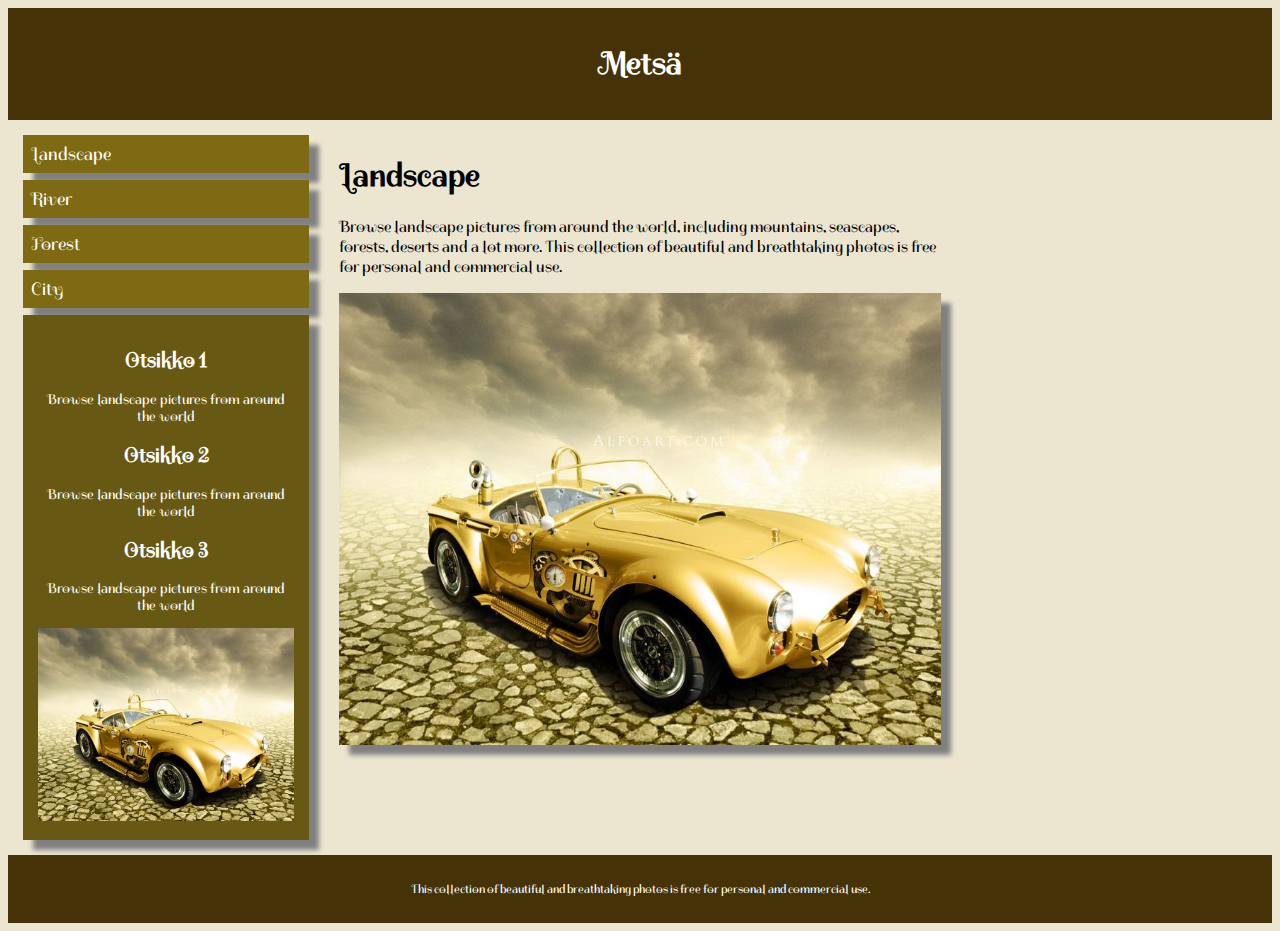
==== steampunk/sivu2.html @ e0e2e798 "commit" ====
<!DOCTYPE html>
<html lang="en">
<head>
    <meta charset="UTF-8">
   
    <meta name="viewport" content="width=device-width, initial-scale=1.0">
    <link href='https://fonts.googleapis.com/css?family=Spirax' rel='stylesheet'>
    <link rel="stylesheet" href="tyylit.css">
    <title>Steampunk www-harjoitus</title>
</head>
<body>
    <div class="header">
        <h1> Metsä </h1>
      </div>
   
      <div class="row">
   
       <div class="col-3 col-s-3 menu">
         <ul>
          <li><a href="index.html">Landscape</a></li>
          <li><a href="sivu1.html"> River</a></li>
          <li><a href="sivu2.html">Forest</a></li>
          <li><a href="sivu3.html">City</a></li>
         </ul>
         <div class="aside">
            <h2> Otsikko 1 </h2>
            <p> Browse landscape pictures from around the world </p>
            <h2> Otsikko 2 </h2>
            <p> Browse landscape pictures from around the world </p>
            <h2> Otsikko 3 </h2>
            <p> Browse landscape pictures from around the world </p>
            <img src="kuva1.jpg" width="460" height="345">
          </div>
       </div>
   
       <div class="col-6 col-s-9">
         <h1> Landscape </h1>
         <p> Browse landscape pictures from around the world, including mountains, 
             seascapes, forests, deserts and a lot more. This collection of beautiful 
             and breathtaking photos is free for personal and commercial use. </p>
         <img class="varjo" src="kuva1.jpg" alt="Senaantintori yöllä" width="460" height="345">
       </div>
   
       <!-- <div class="col-3 col-s-12">
        <div class="aside">
          <h2> Otsikko 1 </h2>
          <p> Browse landscape pictures from around the world </p>
          <h2> Otsikko 2 </h2>
          <p> Browse landscape pictures from around the world </p>
          <h2> Otsikko 3 </h2>
          <p> Browse landscape pictures from around the world </p>
        </div>
       </div> -->
   
      </div>
   
      <div class="footer">
        <p>This collection of beautiful and breathtaking photos is free for personal and commercial use.</p>
      </div>
   
</body>
</html>
---- steampunk/tyylit.css ----
* {
    box-sizing: border-box;
  }
  body {
    background-color: #ece6d1;
    
  }
  img {
    width: 100%;
    height: auto;
  }
  .row:after {
    content: "";
    clear: both;
    display: table;
  }
  [class*="col-"] {
    float: left;
    padding: 15px;
    width: 100%;
  }
  @media only screen and (min-width: 600px) {
    .col-s-1 {width: 8.33%;}
    .col-s-2 {width: 16.66%;}
    .col-s-3 {width: 25%;}
    .col-s-4 {width: 33.33%;}
    .col-s-5 {width: 41.66%;}
    .col-s-6 {width: 50%;}
    .col-s-7 {width: 58.33%;}
    .col-s-8 {width: 66.66%;}
    .col-s-9 {width: 75%;}
    .col-s-10 {width: 83.33%;}
    .col-s-11 {width: 91.66%;}
    .col-s-12 {width: 100%;}
  }
  @media only screen and (min-width: 768px) {
    .col-1 {width: 8.33%;}
    .col-2 {width: 16.66%;}
    .col-3 {width: 25%;}
    .col-4 {width: 33.33%;}
    .col-5 {width: 41.66%;}
    .col-6 {width: 50%;}
    .col-7 {width: 58.33%;}
    .col-8 {width: 66.66%;}
    .col-9 {width: 75%;}
    .col-10 {width: 83.33%;}
    .col-11 {width: 91.66%;}
    .col-12 {width: 100%;}
  }
  html {
    font-family: 'Spirax', cursive;
  }
  .header {
    background-color: #453207;
    color: #ffffff;
    padding: 15px;
    text-align: center;
  }
  .menu ul {
    list-style-type: none;
    margin: 0;
    padding: 0;
  }
  .menu li {
    background-color: #7e6a12;
    font-size: 110%;
    padding: 8px;
    margin-bottom: 7px;
    color: #ffffff;
    box-shadow: 10px 10px 5px gray;
    transition: transform 0.1s ease-in-out; /*to define a smooth transition of the transform property*/
  }
  .menu li a {
    text-decoration: none;
  }
  .menu li:hover {
    background-color: #fcdf8a;
    box-shadow: 10px 10px 5px orange;
    transform: translateX(3px); /*to shift the menu element horizontally*/
  }
  a:link {		   /* linkki sivun avautuessa, vaihda valkoiseksi */
    color: rgb(255, 255, 255);
  }
  a:visited { 
    color: rgb(255, 255, 255);
  }
  a:hover {          /* linkki kun hiiren osoitin kohdalla, vaihda mustaksi */
    color: rgb(0, 0, 0);
  }
  a:active {         /* linkki kun hiiren valinta-painiketta painetaan, vaihda oranssiksi */
    color: blue;
  } 


  .aside {
    background-color: #675813;
    padding: 15px;
    color: #ffffff;
    text-align: center;
    font-size: 14px;
    box-shadow: 10px 10px 5px gray;
  }

  .varjo{
    box-shadow: 10px 10px 5px grey;
  } 
  .footer {
    background-color: #453207;
    color: #ffffff;
    text-align: center;
    font-size: 12px;
    padding: 15px;
  }
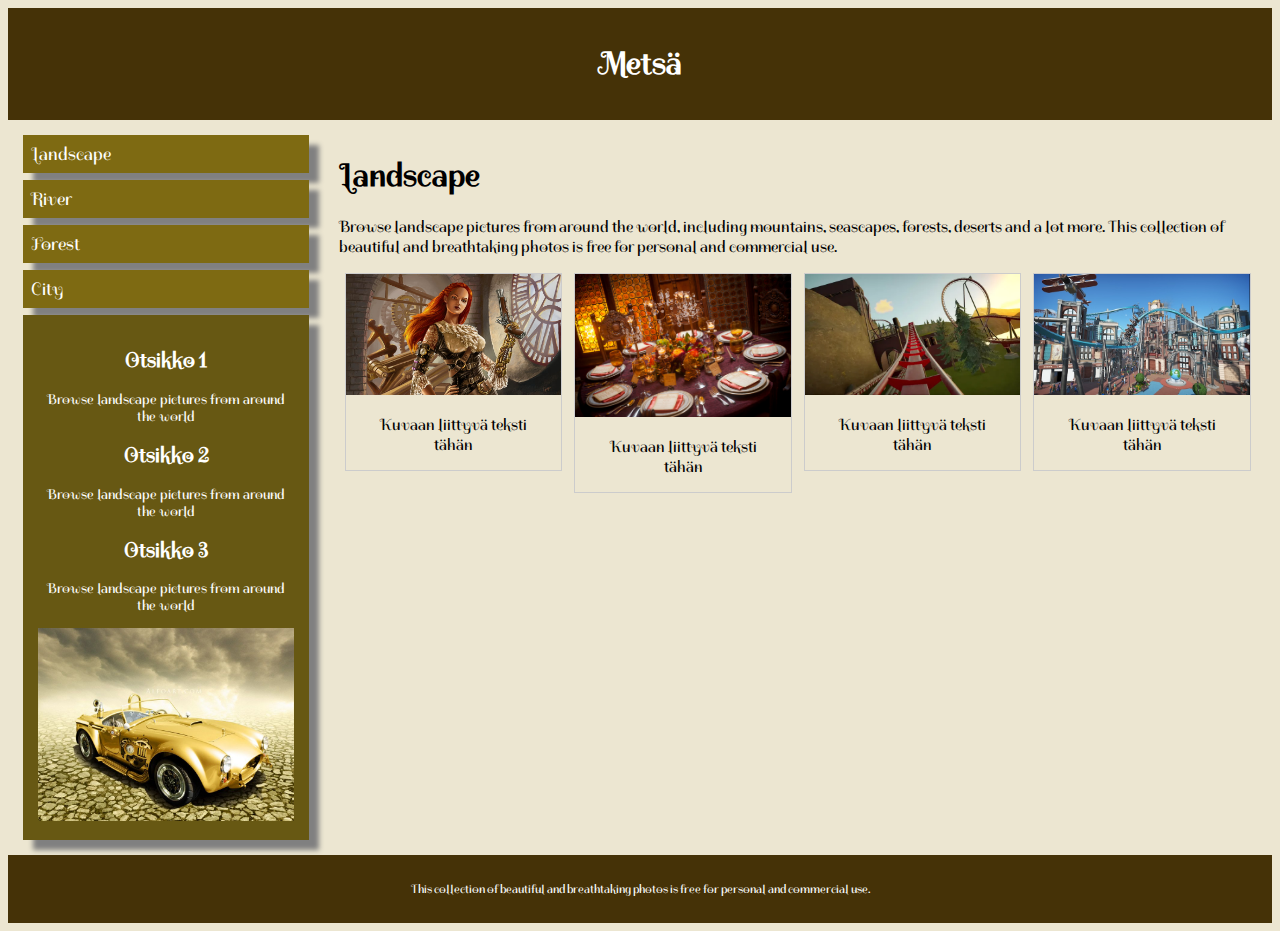
==== commit 5b0d1823: "added some features" ====
--- a/steampunk/sivu2.html
+++ b/steampunk/sivu2.html
@@ -7,6 +7,47 @@
     <link href='https://fonts.googleapis.com/css?family=Spirax' rel='stylesheet'>
     <link rel="stylesheet" href="tyylit.css">
     <title>Steampunk www-harjoitus</title>
+    <style>
+      .gallery {
+        border: 1px solid #ccc;
+      }
+      .gallery:hover {
+        border:3px solid orange;
+      }
+      
+      .gallery img {
+        width: 100%;
+        height: auto;
+      }
+      .desc {
+        padding: 15px;
+        text-align: center;
+      }
+      * {
+        box-sizing: border-box;
+      }
+      .responsive {
+        padding: 0 6px;
+        float: left;
+        width: 24.99999%;
+      }
+      @media only screen and (max-width: 700px) {
+        .responsive {
+            width: 49.99999%;
+            margin: 6px 0;
+        }
+      }
+      @media only screen and (max-width: 500px) {
+        .responsive {
+            width: 100%;
+        }
+      }
+      .clearfix:after {
+       content: "";
+       display: table;
+       clear: both;
+     }
+    </style>
 </head>
 <body>
     <div class="header">
@@ -33,12 +74,50 @@
           </div>
        </div>
    
-       <div class="col-6 col-s-9">
+       <div class="col-9 col-s-9">
+        
          <h1> Landscape </h1>
          <p> Browse landscape pictures from around the world, including mountains, 
              seascapes, forests, deserts and a lot more. This collection of beautiful 
              and breathtaking photos is free for personal and commercial use. </p>
-         <img class="varjo" src="kuva1.jpg" alt="Senaantintori yöllä" width="460" height="345">
+          
+         <div class="responsive">
+          <div class="gallery">
+           <a target="_se" href="kuva2.jpg" id="kohta2">
+             <img src="kuva2.jpg" alt="Steampunk piirros" width="600" height="600">
+           </a>
+           <div class="desc"> Kuvaan liittyvä teksti tähän </div>
+          </div>
+         </div>
+     
+         <div class="responsive">
+          <div class="gallery">
+           <a target="_self" href="kuva3.jpg" id="kohta2">
+              <img src="kuva3.jpg" alt="Forest" width="600" height="600">
+           </a>
+           <div class="desc"> Kuvaan liittyvä teksti tähän </div>
+          </div>
+         </div>
+     
+         <div class="responsive">
+          <div class="gallery">
+           <a target="_self" href="kuva4.png">
+             <img src="kuva4.png" alt="Northern Lights" width="600" height="400">
+           </a>
+           <div class="desc"> Kuvaan liittyvä teksti tähän </div>
+          </div>
+         </div>
+     
+         <div class="responsive">
+          <div class="gallery">
+           <a target="_self" href="kuva5.jpeg">
+             <img src="kuva5.jpeg" alt="Mountains" width="600" height="400">
+           </a>
+           <div class="desc"> Kuvaan liittyvä teksti tähän </div>
+          </div>
+         </div>
+     
+         <div class="clearfix"></div>
        </div>
    
        <!-- <div class="col-3 col-s-12">
--- a/steampunk/tyylit.css
+++ b/steampunk/tyylit.css
@@ -8,6 +8,7 @@
   img {
     width: 100%;
     height: auto;
+    
   }
   .row:after {
     content: "";
@@ -111,4 +112,3 @@
     font-size: 12px;
     padding: 15px;
   }
-  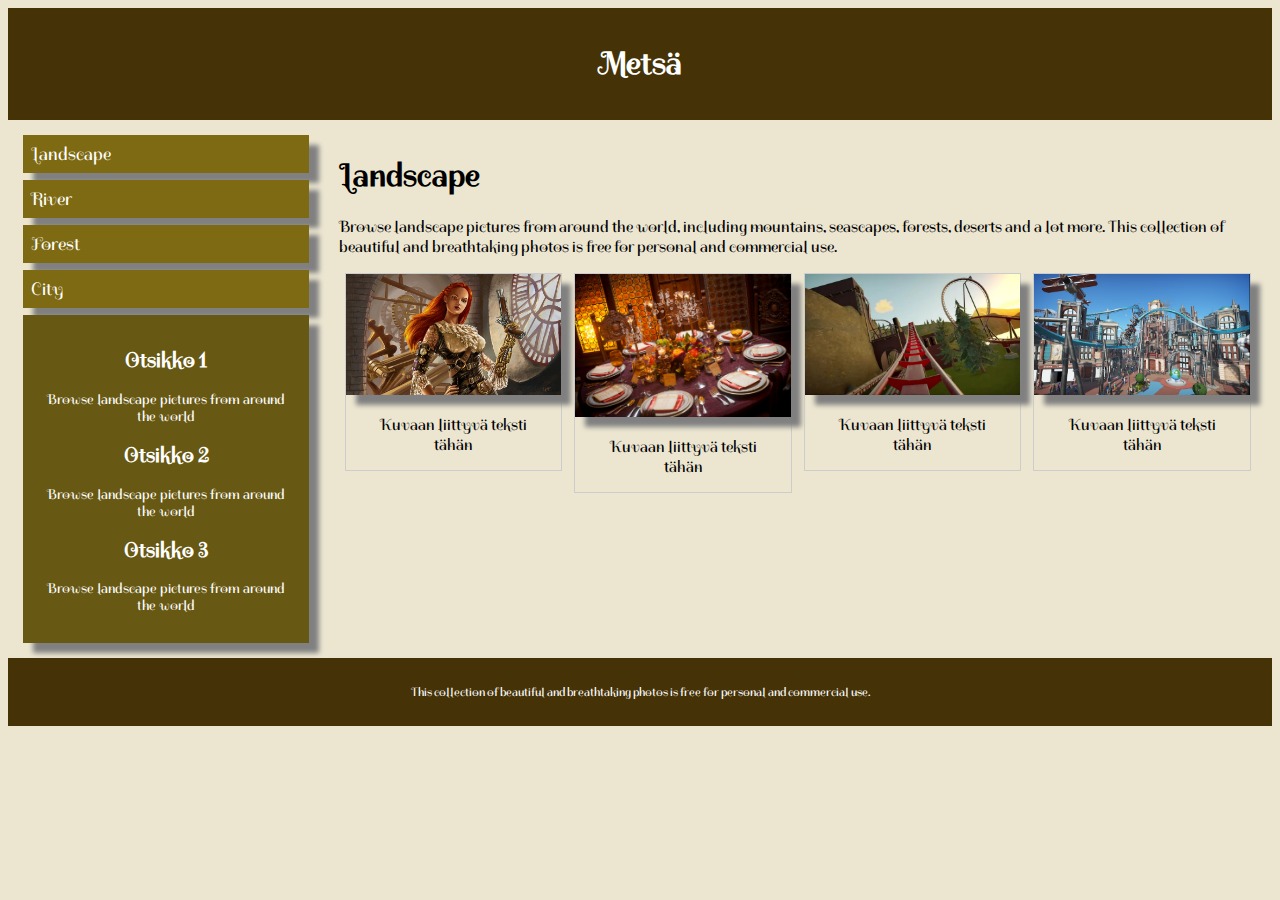
==== commit 5a278173: "commit" ====
--- a/steampunk/sivu2.html
+++ b/steampunk/sivu2.html
@@ -14,11 +14,20 @@
       .gallery:hover {
         border:3px solid orange;
       }
-      
+      .img {
+        margin: 0;                   /*1. kuvan sijoittaminen www-sivulla keskelle*/
+        position: absolute;          /*1*/
+        top: 50%;                    /*1*/
+        left: 50%;                   /*1*/
+        transform: translate(-50%, -50%); /*1*/
+        width: 100%;            /*2. kuvan koon muuttumiseen näytön koon mukaan */
+        height: auto;           /*2*/
+      } 
       .gallery img {
         width: 100%;
         height: auto;
       }
+
       .desc {
         padding: 15px;
         text-align: center;
@@ -70,7 +79,7 @@
             <p> Browse landscape pictures from around the world </p>
             <h2> Otsikko 3 </h2>
             <p> Browse landscape pictures from around the world </p>
-            <img src="kuva1.jpg" width="460" height="345">
+      
           </div>
        </div>
    
@@ -83,8 +92,17 @@
           
          <div class="responsive">
           <div class="gallery">
-           <a target="_se" href="kuva2.jpg" id="kohta2">
-             <img src="kuva2.jpg" alt="Steampunk piirros" width="600" height="600">
+            <a target="_self" href="kuva2.html">
+              <img class="varjo" id="kuva2" src="kuva2.jpg" alt="Steampunk piirros" width="600" height="600">
+            </a>
+            <div class="desc"> Kuvaan liittyvä teksti tähän </div>
+          </div>
+         </div>
+     
+         <div class="responsive">
+          <div class="gallery">
+           <a target="_self" href="kuva3.html">
+              <img class="varjo" id="kuva3" src="kuva3.jpg" alt="Forest" width="600" height="600">
            </a>
            <div class="desc"> Kuvaan liittyvä teksti tähän </div>
           </div>
@@ -92,8 +110,8 @@
      
          <div class="responsive">
           <div class="gallery">
-           <a target="_self" href="kuva3.jpg" id="kohta2">
-              <img src="kuva3.jpg" alt="Forest" width="600" height="600">
+           <a target="_self" href="kuva4.html">
+             <img class="varjo" id="kuva4" src="kuva4.png" alt="Northern Lights" width="600" height="400">
            </a>
            <div class="desc"> Kuvaan liittyvä teksti tähän </div>
           </div>
@@ -101,17 +119,8 @@
      
          <div class="responsive">
           <div class="gallery">
-           <a target="_self" href="kuva4.png">
-             <img src="kuva4.png" alt="Northern Lights" width="600" height="400">
-           </a>
-           <div class="desc"> Kuvaan liittyvä teksti tähän </div>
-          </div>
-         </div>
-     
-         <div class="responsive">
-          <div class="gallery">
-           <a target="_self" href="kuva5.jpeg">
-             <img src="kuva5.jpeg" alt="Mountains" width="600" height="400">
+           <a target="_self" href="kuva5.html">
+             <img class="varjo" id="kuva5" src="kuva5.jpeg" alt="Mountains" width="600" height="400">
            </a>
            <div class="desc"> Kuvaan liittyvä teksti tähän </div>
           </div>
